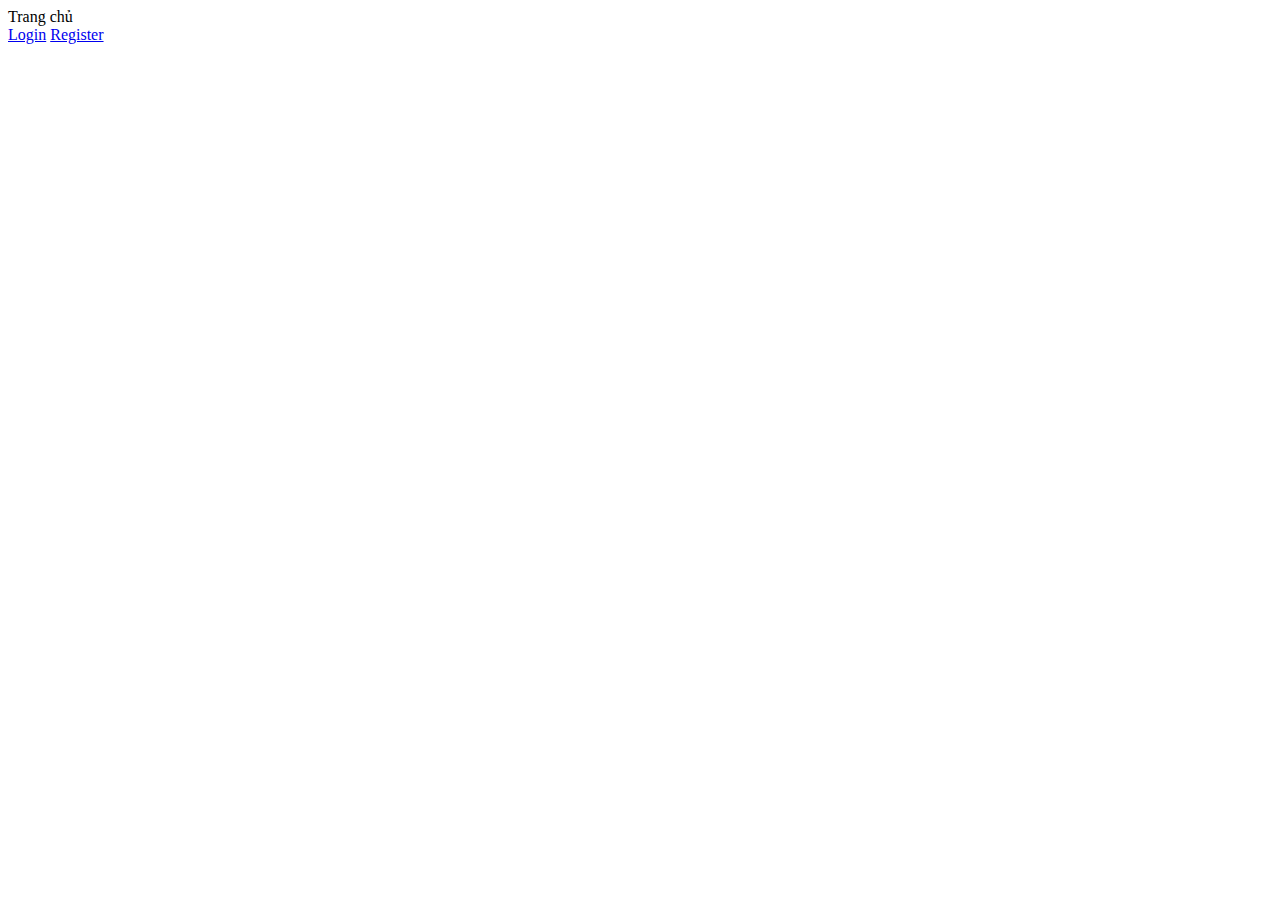
==== index.html @ 1544ae92 "update href" ====
<!DOCTYPE html>
<html lang="en">
<head>
    <meta charset="UTF-8">
    <meta name="viewport" content="width=device-width, initial-scale=1.0">
    <title>Trang chủ</title>
</head>
<body>
    <div>Trang chủ</div>
    <a href="./login.html">Login</a>
    <a href="./register.html">Register</a>
</body>
</html>
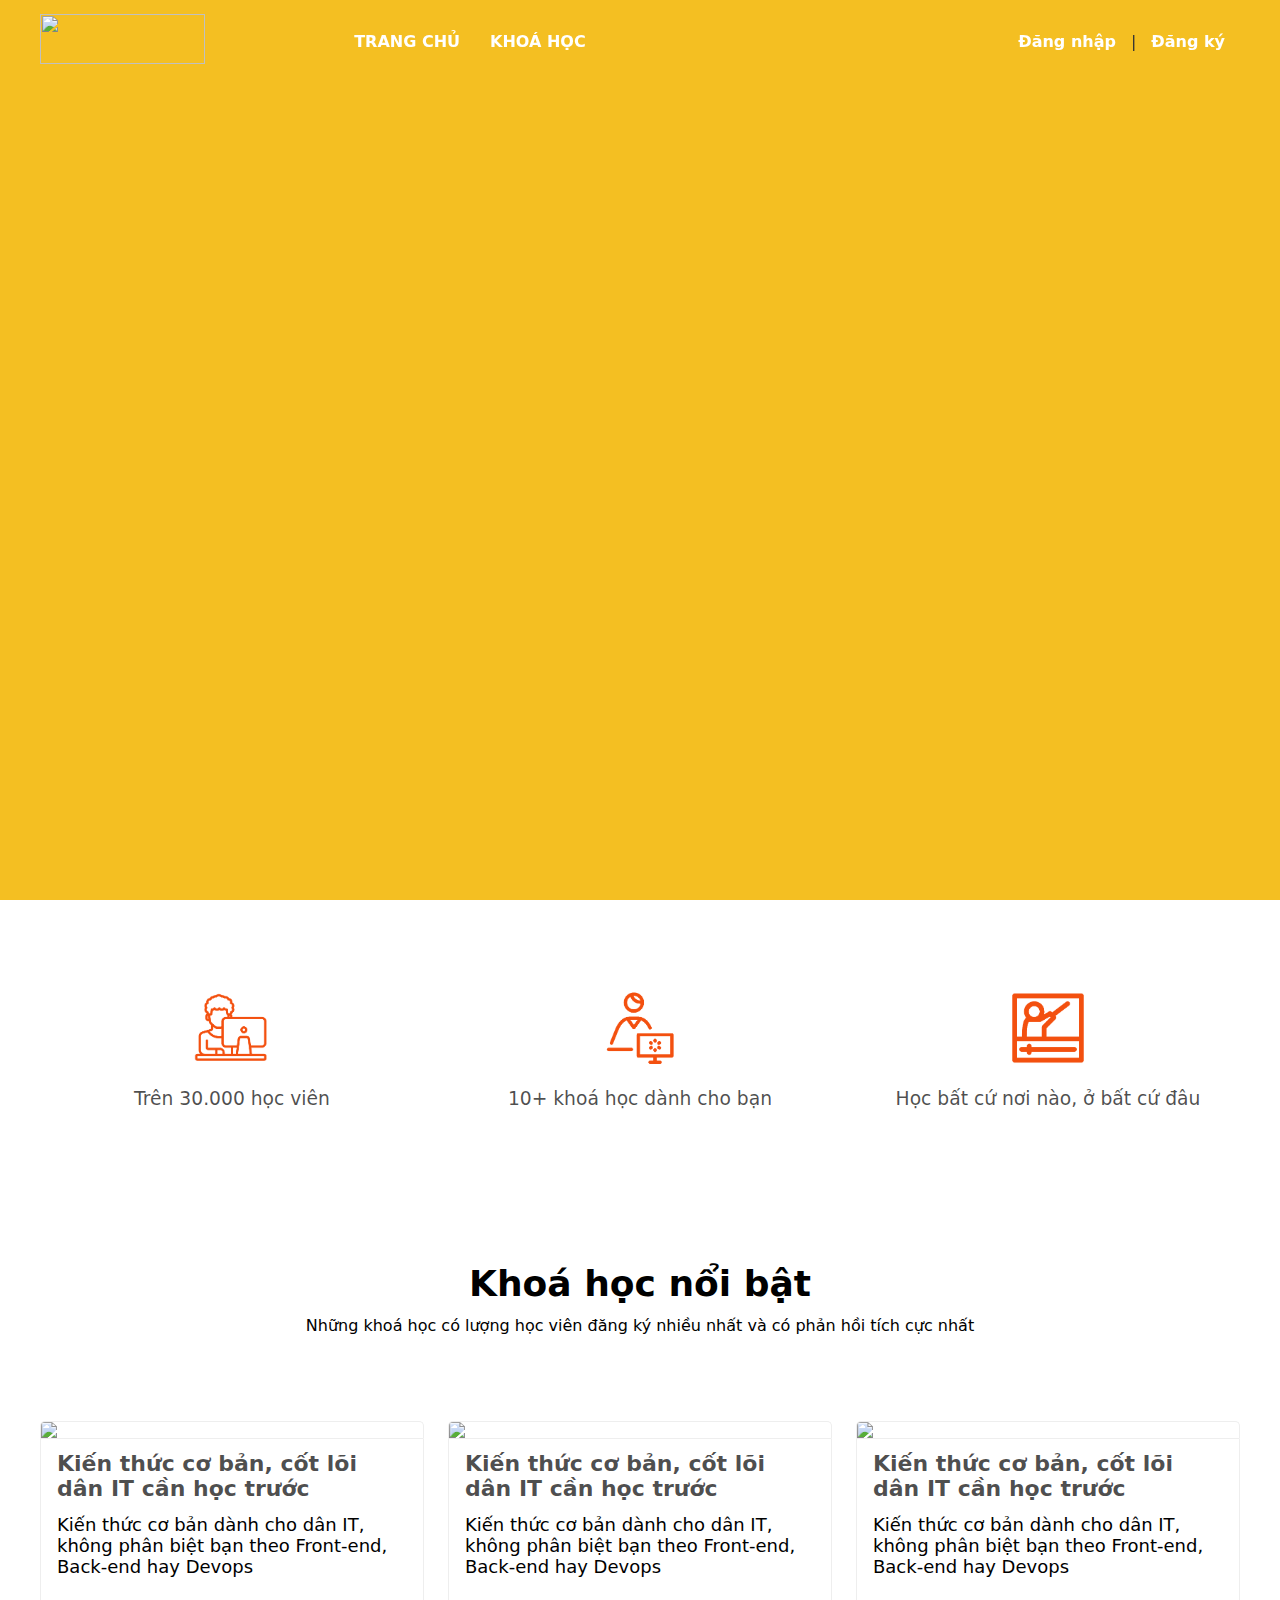
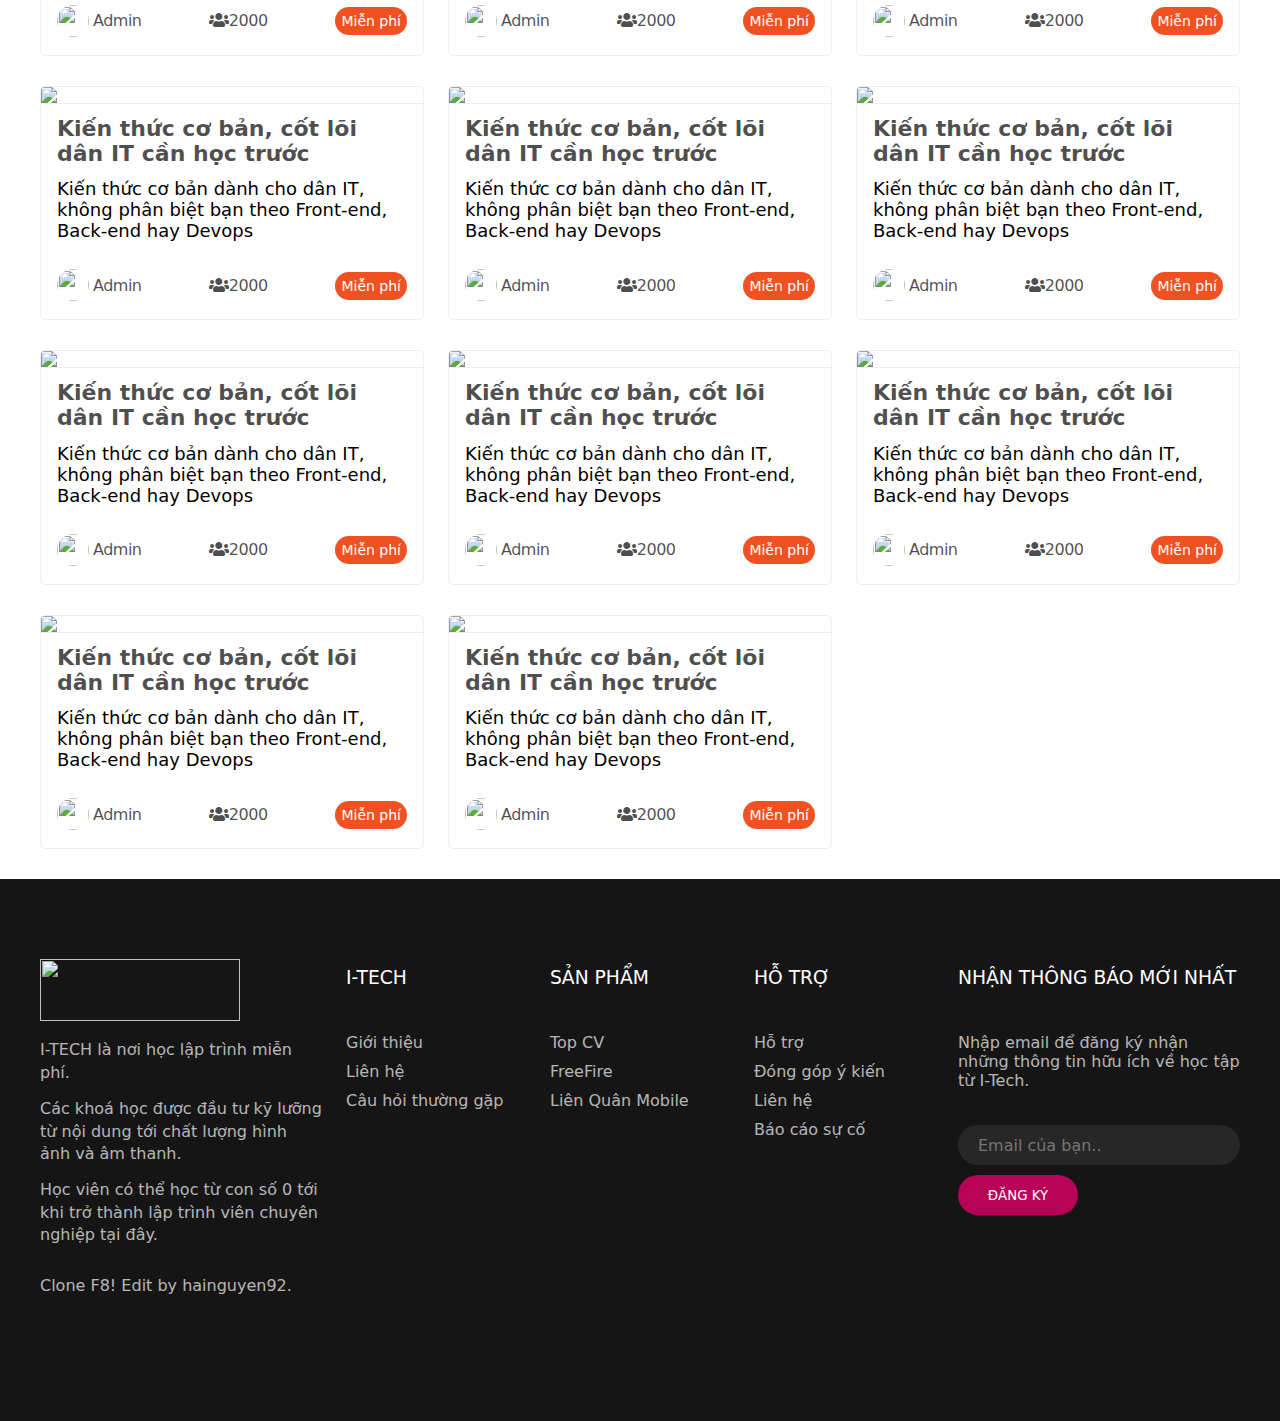
==== commit 99502f7e: "complete template course" ====
--- a/index.html
+++ b/index.html
@@ -3,11 +3,552 @@
 <head>
     <meta charset="UTF-8">
     <meta name="viewport" content="width=device-width, initial-scale=1.0">
-    <title>Trang chủ</title>
+    <link rel="stylesheet" href="./assets/css/index.css">
+    <link rel="stylesheet" href="./assets/css/responsive.css">
+    <link rel="stylesheet" href="https://cdnjs.cloudflare.com/ajax/libs/font-awesome/5.15.1/css/all.min.css">
+    <link rel="stylesheet" href="./assets/fonts/all.min.css">
+    <title>Trang chủ | Học lập trình miễn phí</title>
 </head>
-<body>
-    <div>Trang chủ</div>
-    <a href="./login.html">Login</a>
-    <a href="./register.html">Register</a>
+<body id="body" onscroll=scrollMenu(event)>
+    <div class="app">
+        <header class="header">
+            <div id="navBar" class="header__navbar">
+                <div class="header__content m-w mg-at grid">
+                    <div class="header__content__logo">
+                        <a class="logo-link" href="./index.html">
+                            <img src="assets/img/logo.png" width="165" height="50">
+                        </a>
+                    </div>
+                    <div class="header__content__nav hMobile">
+                        <ul class="header__content__nav-list">
+                            <li class="header__content__nav-item">
+                                <a class="text-header" href="./index.html">TRANG CHỦ</a>
+                            </li>
+                            <li class="header__content__nav-item">
+                                <a class="text-header" href="./course.html">KHOÁ HỌC</a>
+                            </li>
+                            
+                        </ul>
+                    </div>
+                    <div class="header__content__auth hMobile">
+                        <ul class="header__content__auth-list">
+                            <li class="header__content__auth-item">
+                                <a class="text-header" href="./login.html">Đăng nhập</a>
+                            </li>
+                            <li class="header__content__auth-item item__senpai">
+                                |
+                            </li>
+                            <li class="header__content__auth-item">
+                                <a class="text-header" href="./register.html">Đăng ký</a>
+                            </li>
+                        </ul>
+                    </div>
+    
+                    <!-- CLICK -->
+                    <div class="nav__menu">
+                        <i onclick=openMenu() class="fas fa-bars"></i>
+                    </div>
+                    
+                </div>
+            </div>
+            <div class="background">
+                
+            </div>
+        </header>
+
+        <div class="section m-w mg-at">
+            <div class="section__main">
+                <div class="section__item col-4 grid">
+                    <img src="assets/img/section/feature-1.png">
+                    <h3>Trên 30.000 học viên</h3>
+                </div>
+                <div class="section__item col-4 grid">
+                    <img src="assets/img/section/feature-2.png">
+                    <h3>10+ khoá học dành cho bạn</h3>
+                </div>
+                <div class="section__item col-4 grid">
+                    <img src="assets/img/section/feature-3.png">
+                    <h3>Học bất cứ nơi nào, ở bất cứ đâu</h3>
+                </div>
+            </div>
+        </div>
+
+
+        <div class="container">
+            <div class="app__container m-w mg-at">
+                <div class="main__index">
+                    <!-- INDEX -->
+                    <div class="course__heading">
+                        <h2>
+                            Khoá học nổi bật
+                        </h2>
+                        <p>
+                            Những khoá học có lượng học viên đăng ký nhiều nhất và có phản hồi tích cực nhất
+                        </p>
+                    </div>
+                    <!-- END -->
+                    <div class="course__list">     
+                        <div class="course__item col-4 grid">
+                            <div class="course__item__img">
+                                <a href="./detail.html">
+                                    <img class="course__img" src="./assets/img/courses/java.png">
+                                </a>
+                            </div>
+                            <div class="course__item__content">
+                                <h3><a href="./detail.html">
+                                    Kiến thức cơ bản, cốt lõi dân IT cần học trước
+                                </a></h3>
+                                <p class="course__item__content-des">
+                                    Kiến thức cơ bản dành cho dân IT, không phân biệt bạn theo Front-end, Back-end hay Devops
+                                </p>
+                                <ul class="course__item__content-group">
+                                    <li class="course__item__content-auth">
+                                        <a class="auth__course" href="#">
+                                            <img class="course__item__content-avt" src="./assets/img/icons/SkSoEQL3_400x400.jpg">
+                                            <p class="course__item__content-name">Admin</p>
+                                        </a>
+                                    </li>
+                                    <li class="course__item__content-members">
+                                        <i class="fas fa-users"></i>2000
+                                    </li>
+                                    <li class="course__item__content-btn">
+                                        <a href="./detail.html">Miễn phí</a>
+                                    </li>
+                                </ul>
+                            </div>
+                        </div>
+                        <div class="course__item col-4 grid">
+                            <div class="course__item__img">
+                                <a href="./detail.html">
+                                    <img class="course__img" src="./assets/img/courses/java.png">
+                                </a>
+                            </div>
+                            <div class="course__item__content">
+                                <h3><a href="./detail.html">
+                                    Kiến thức cơ bản, cốt lõi dân IT cần học trước
+                                </a></h3>
+                                <p class="course__item__content-des">
+                                    Kiến thức cơ bản dành cho dân IT, không phân biệt bạn theo Front-end, Back-end hay Devops
+                                </p>
+                                <ul class="course__item__content-group">
+                                    <li class="course__item__content-auth">
+                                        <a class="auth__course" href="#">
+                                            <img class="course__item__content-avt" src="./assets/img/icons/SkSoEQL3_400x400.jpg">
+                                            <p class="course__item__content-name">Admin</p>
+                                        </a>
+                                    </li>
+                                    <li class="course__item__content-members">
+                                        <i class="fas fa-users"></i>2000
+                                    </li>
+                                    <li class="course__item__content-btn">
+                                        <a href="./detail.html">Miễn phí</a>
+                                    </li>
+                                </ul>
+                            </div>
+                        </div>
+                        <div class="course__item col-4 grid">
+                            <div class="course__item__img">
+                                <a href="./detail.html">
+                                    <img class="course__img" src="./assets/img/courses/java.png">
+                                </a>
+                            </div>
+                            <div class="course__item__content">
+                                <h3><a href="./detail.html">
+                                    Kiến thức cơ bản, cốt lõi dân IT cần học trước
+                                </a></h3>
+                                <p class="course__item__content-des">
+                                    Kiến thức cơ bản dành cho dân IT, không phân biệt bạn theo Front-end, Back-end hay Devops
+                                </p>
+                                <ul class="course__item__content-group">
+                                    <li class="course__item__content-auth">
+                                        <a class="auth__course" href="#">
+                                            <img class="course__item__content-avt" src="./assets/img/icons/SkSoEQL3_400x400.jpg">
+                                            <p class="course__item__content-name">Admin</p>
+                                        </a>
+                                    </li>
+                                    <li class="course__item__content-members">
+                                        <i class="fas fa-users"></i>2000
+                                    </li>
+                                    <li class="course__item__content-btn">
+                                        <a href="./detail.html">Miễn phí</a>
+                                    </li>
+                                </ul>
+                            </div>
+                        </div>
+                        <div class="course__item col-4 grid">
+                            <div class="course__item__img">
+                                <a href="./detail.html">
+                                    <img class="course__img" src="./assets/img/courses/java.png">
+                                </a>
+                            </div>
+                            <div class="course__item__content">
+                                <h3><a href="./detail.html">
+                                    Kiến thức cơ bản, cốt lõi dân IT cần học trước
+                                </a></h3>
+                                <p class="course__item__content-des">
+                                    Kiến thức cơ bản dành cho dân IT, không phân biệt bạn theo Front-end, Back-end hay Devops
+                                </p>
+                                <ul class="course__item__content-group">
+                                    <li class="course__item__content-auth">
+                                        <a class="auth__course" href="#">
+                                            <img class="course__item__content-avt" src="./assets/img/icons/SkSoEQL3_400x400.jpg">
+                                            <p class="course__item__content-name">Admin</p>
+                                        </a>
+                                    </li>
+                                    <li class="course__item__content-members">
+                                        <i class="fas fa-users"></i>2000
+                                    </li>
+                                    <li class="course__item__content-btn">
+                                        <a href="./detail.html">Miễn phí</a>
+                                    </li>
+                                </ul>
+                            </div>
+                        </div>
+                        <div class="course__item col-4 grid">
+                            <div class="course__item__img">
+                                <a href="./detail.html">
+                                    <img class="course__img" src="./assets/img/courses/java.png">
+                                </a>
+                            </div>
+                            <div class="course__item__content">
+                                <h3><a href="./detail.html">
+                                    Kiến thức cơ bản, cốt lõi dân IT cần học trước
+                                </a></h3>
+                                <p class="course__item__content-des">
+                                    Kiến thức cơ bản dành cho dân IT, không phân biệt bạn theo Front-end, Back-end hay Devops
+                                </p>
+                                <ul class="course__item__content-group">
+                                    <li class="course__item__content-auth">
+                                        <a class="auth__course" href="#">
+                                            <img class="course__item__content-avt" src="./assets/img/icons/SkSoEQL3_400x400.jpg">
+                                            <p class="course__item__content-name">Admin</p>
+                                        </a>
+                                    </li>
+                                    <li class="course__item__content-members">
+                                        <i class="fas fa-users"></i>2000
+                                    </li>
+                                    <li class="course__item__content-btn">
+                                        <a href="./detail.html">Miễn phí</a>
+                                    </li>
+                                </ul>
+                            </div>
+                        </div>
+                        <div class="course__item col-4 grid">
+                            <div class="course__item__img">
+                                <a href="./detail.html">
+                                    <img class="course__img" src="./assets/img/courses/java.png">
+                                </a>
+                            </div>
+                            <div class="course__item__content">
+                                <h3><a href="./detail.html">
+                                    Kiến thức cơ bản, cốt lõi dân IT cần học trước
+                                </a></h3>
+                                <p class="course__item__content-des">
+                                    Kiến thức cơ bản dành cho dân IT, không phân biệt bạn theo Front-end, Back-end hay Devops
+                                </p>
+                                <ul class="course__item__content-group">
+                                    <li class="course__item__content-auth">
+                                        <a class="auth__course" href="#">
+                                            <img class="course__item__content-avt" src="./assets/img/icons/SkSoEQL3_400x400.jpg">
+                                            <p class="course__item__content-name">Admin</p>
+                                        </a>
+                                    </li>
+                                    <li class="course__item__content-members">
+                                        <i class="fas fa-users"></i>2000
+                                    </li>
+                                    <li class="course__item__content-btn">
+                                        <a href="./detail.html">Miễn phí</a>
+                                    </li>
+                                </ul>
+                            </div>
+                        </div>
+                        <div class="course__item col-4 grid">
+                            <div class="course__item__img">
+                                <a href="./detail.html">
+                                    <img class="course__img" src="./assets/img/courses/java.png">
+                                </a>
+                            </div>
+                            <div class="course__item__content">
+                                <h3><a href="./detail.html">
+                                    Kiến thức cơ bản, cốt lõi dân IT cần học trước
+                                </a></h3>
+                                <p class="course__item__content-des">
+                                    Kiến thức cơ bản dành cho dân IT, không phân biệt bạn theo Front-end, Back-end hay Devops
+                                </p>
+                                <ul class="course__item__content-group">
+                                    <li class="course__item__content-auth">
+                                        <a class="auth__course" href="#">
+                                            <img class="course__item__content-avt" src="./assets/img/icons/SkSoEQL3_400x400.jpg">
+                                            <p class="course__item__content-name">Admin</p>
+                                        </a>
+                                    </li>
+                                    <li class="course__item__content-members">
+                                        <i class="fas fa-users"></i>2000
+                                    </li>
+                                    <li class="course__item__content-btn">
+                                        <a href="./detail.html">Miễn phí</a>
+                                    </li>
+                                </ul>
+                            </div>
+                        </div>
+                        <div class="course__item col-4 grid">
+                            <div class="course__item__img">
+                                <a href="./detail.html">
+                                    <img class="course__img" src="./assets/img/courses/java.png">
+                                </a>
+                            </div>
+                            <div class="course__item__content">
+                                <h3><a href="./detail.html">
+                                    Kiến thức cơ bản, cốt lõi dân IT cần học trước
+                                </a></h3>
+                                <p class="course__item__content-des">
+                                    Kiến thức cơ bản dành cho dân IT, không phân biệt bạn theo Front-end, Back-end hay Devops
+                                </p>
+                                <ul class="course__item__content-group">
+                                    <li class="course__item__content-auth">
+                                        <a class="auth__course" href="#">
+                                            <img class="course__item__content-avt" src="./assets/img/icons/SkSoEQL3_400x400.jpg">
+                                            <p class="course__item__content-name">Admin</p>
+                                        </a>
+                                    </li>
+                                    <li class="course__item__content-members">
+                                        <i class="fas fa-users"></i>2000
+                                    </li>
+                                    <li class="course__item__content-btn">
+                                        <a href="./detail.html">Miễn phí</a>
+                                    </li>
+                                </ul>
+                            </div>
+                        </div>
+                        <div class="course__item col-4 grid">
+                            <div class="course__item__img">
+                                <a href="./detail.html">
+                                    <img class="course__img" src="./assets/img/courses/java.png">
+                                </a>
+                            </div>
+                            <div class="course__item__content">
+                                <h3><a href="./detail.html">
+                                    Kiến thức cơ bản, cốt lõi dân IT cần học trước
+                                </a></h3>
+                                <p class="course__item__content-des">
+                                    Kiến thức cơ bản dành cho dân IT, không phân biệt bạn theo Front-end, Back-end hay Devops
+                                </p>
+                                <ul class="course__item__content-group">
+                                    <li class="course__item__content-auth">
+                                        <a class="auth__course" href="#">
+                                            <img class="course__item__content-avt" src="./assets/img/icons/SkSoEQL3_400x400.jpg">
+                                            <p class="course__item__content-name">Admin</p>
+                                        </a>
+                                    </li>
+                                    <li class="course__item__content-members">
+                                        <i class="fas fa-users"></i>2000
+                                    </li>
+                                    <li class="course__item__content-btn">
+                                        <a href="./detail.html">Miễn phí</a>
+                                    </li>
+                                </ul>
+                            </div>
+                        </div>
+                        <div class="course__item col-4 grid">
+                            <div class="course__item__img">
+                                <a href="./detail.html">
+                                    <img class="course__img" src="./assets/img/courses/java.png">
+                                </a>
+                            </div>
+                            <div class="course__item__content">
+                                <h3><a href="./detail.html">
+                                    Kiến thức cơ bản, cốt lõi dân IT cần học trước
+                                </a></h3>
+                                <p class="course__item__content-des">
+                                    Kiến thức cơ bản dành cho dân IT, không phân biệt bạn theo Front-end, Back-end hay Devops
+                                </p>
+                                <ul class="course__item__content-group">
+                                    <li class="course__item__content-auth">
+                                        <a class="auth__course" href="#">
+                                            <img class="course__item__content-avt" src="./assets/img/icons/SkSoEQL3_400x400.jpg">
+                                            <p class="course__item__content-name">Admin</p>
+                                        </a>
+                                    </li>
+                                    <li class="course__item__content-members">
+                                        <i class="fas fa-users"></i>2000
+                                    </li>
+                                    <li class="course__item__content-btn">
+                                        <a href="./detail.html">Miễn phí</a>
+                                    </li>
+                                </ul>
+                            </div>
+                        </div>
+                        <div class="course__item col-4 grid">
+                            <div class="course__item__img">
+                                <a href="./detail.html">
+                                    <img class="course__img" src="./assets/img/courses/java.png">
+                                </a>
+                            </div>
+                            <div class="course__item__content">
+                                <h3><a href="./detail.html">
+                                    Kiến thức cơ bản, cốt lõi dân IT cần học trước
+                                </a></h3>
+                                <p class="course__item__content-des">
+                                    Kiến thức cơ bản dành cho dân IT, không phân biệt bạn theo Front-end, Back-end hay Devops
+                                </p>
+                                <ul class="course__item__content-group">
+                                    <li class="course__item__content-auth">
+                                        <a class="auth__course" href="#">
+                                            <img class="course__item__content-avt" src="./assets/img/icons/SkSoEQL3_400x400.jpg">
+                                            <p class="course__item__content-name">Admin</p>
+                                        </a>
+                                    </li>
+                                    <li class="course__item__content-members">
+                                        <i class="fas fa-users"></i>2000
+                                    </li>
+                                    <li class="course__item__content-btn">
+                                        <a href="./detail.html">Miễn phí</a>
+                                    </li>
+                                </ul>
+                            </div>
+                        </div>
+                        
+                    </div>
+                </div>
+            </div>
+        </div>
+
+        <footer>
+            <div class="footer m-w mg-at">
+                <div class="footer__col-1 col-3 grid">
+                    <p class="footer__col-logo">
+                        <a href="./index.html">
+                        <img src="./assets/img/logo.png" alt=""></a>
+                    </p>
+                    <p class="footer__col-desc">I-TECH là nơi học lập trình miễn phí.</p>
+                    <p class="footer__col-desc">
+                        Các khoá học được đầu tư kỹ lưỡng từ nội dung tới chất lượng hình ảnh và âm thanh.
+                    </p>
+                    <p class="footer__col-desc">
+                        Học viên có thể học từ con số 0 tới khi trở thành lập trình viên chuyên nghiệp tại đây.
+                    </p>
+                    <p class="footer__col-desc footer__col-copyright">Clone F8! Edit by hainguyen92.</p>
+                </div>
+                <div class="footer__col-2 col-2 grid">
+                    <h3 class="footer__col__title">I-TECH</h3>
+                    <ul class="footer__col__list">
+                        <li class="footer__col__item">
+                            <a href="#">Giới thiệu</a>
+                        </li>
+                        <li class="footer__col__item">
+                            <a href="#">Liên hệ</a>
+                        </li>
+                        <li class="footer__col__item">
+                            <a href="#">Câu hỏi thường gặp</a>
+                        </li>
+                    </ul>
+                </div>
+                <div class="footer__col-3 col-2 grid">
+                    <h3 class="footer__col__title">SẢN PhẩM</h3>
+                    <ul class="footer__col__list">
+                        <li class="footer__col__item">
+                            <a href="#">Top CV</a>
+                        </li>
+                        <li class="footer__col__item">
+                            <a href="#">FreeFire</a>
+                        </li>
+                        <li class="footer__col__item">
+                            <a href="#">Liên Quân Mobile</a>
+                        </li>
+                    </ul>
+                </div>
+                <div class="footer__col-4 col-2 grid">
+                    <h3 class="footer__col__title">Hỗ trợ</h3>
+                    <ul class="footer__col__list">
+                        <li class="footer__col__item">
+                            <a href="#">Hỗ trợ</a>
+                        </li>
+                        <li class="footer__col__item">
+                            <a href="#">Đóng góp ý kiến</a>
+                        </li>
+                        <li class="footer__col__item">
+                            <a href="#">Liên hệ</a>
+                        </li>
+                        <li class="footer__col__item">
+                            <a href="#">Báo cáo sự cố</a>
+                        </li>
+                    </ul>
+                </div>
+                <div class="footer__col-5 col-3 grid">
+                    <h3 class="footer__col__title">NHẬN THÔNG BÁO MỚI NHẤT</h3>
+                    <ul class="footer__col__list">
+                        <li class="footer__col__item">
+                            Nhập email để đăng ký nhận những thông tin hữu ích về học tập từ I-Tech.
+                        </li>
+                    </ul>
+                    <div class="footer__col__form">
+                        <form action="#" method="POST">
+                            <input type="text" name="email" id="email" placeholder="Email của bạn..">
+                            <div class="form__footer-submit">
+                                <button class="btn btn-notification" type="submit">ĐĂNG KÝ</button>
+                            </div>
+                        </form>
+                    </div>
+                </div>
+            </div>
+        </footer>
+        <div id="bgmShow" class="menu__more">
+            <div id="menuMobile" class="menu__mobile">
+                <header class="menu__mobile__header">
+                    <img src="assets/img/logo.png">
+                    <span onclick=closeMenu()>
+                        <i class="fas fa-times"></i>
+                    </span>
+                </header>
+                <ul class="menu__mobile__list">
+                    <li>
+                        <span><i class="fas fa-sign-in-alt"></i></span>
+                        <a href="#">Đăng nhập</a>
+                    </li>
+                    <li>
+                        <span><i class="fas fa-user-plus"></i></span>
+                        <a href="#">Đăng ký</a>
+                    </li>
+                    <li>
+                        <span><i class="fas fa-home"></i></span>
+                        <a href="#">Trang chủ</a>
+                    </li>
+                    <li>
+                        <span><i class="fas fa-book"></i></span>
+                        <a href="#">Khoá học</a></li>
+                </ul>
+            </div>     
+        </div>
+    </div>
+    <script>
+        var bgmShow = document.getElementById('bgmShow');
+        var menuMobile = document.getElementById('menuMobile');
+        var body = document.getElementById('body');
+        var navBar = document.getElementById('navBar');
+        // open menu
+        let openMenu = () => {
+            bgmShow.style.display = 'block';
+            body.className = 'stop-scrolling';
+        }
+        
+        // close Menu
+        let closeMenu = () => {
+            bgmShow.style.display = 'none';
+            body.className = '';
+        }
+
+        // Scroll Menu -> fixed
+
+        let scrollMenu = (event) => {
+            var x = document.documentElement.scrollTop || document.body.scrollTop;
+            if(x > 150){
+                navBar.style.background = 'black'
+                navBar.style.marginTop = '-14px'
+            }else{
+                navBar.style.background = ''
+                navBar.style.marginTop = ''
+            }
+        }
+    </script>
 </body>
 </html>--- a/assets/css/index.css
+++ b/assets/css/index.css
@@ -0,0 +1,546 @@
+/* COURSES */
+*{
+    margin: 0;
+    padding: 0;
+    box-sizing: border-box;
+    font-family: system-ui;
+}
+:root{
+    --text-red: #f05123;
+    --text-light: rgba(0,0,0,.7);
+    --text-white: #fff;
+    --color-footer: #b80257;
+    --text-footer: rgba(255,255,255,.7);
+    --color-btn: #f05123;
+    --color-header: #000;
+}
+.col-1{
+    width: 8.33333%;
+}
+.col-2{
+    width: 16.66666%;
+}
+.col-3{
+    width: 25%;
+    float: left;
+}
+.col-4{
+    width: 33.33333%;
+}
+.col-5{
+    width: 41.66666%;
+}
+.col-6{
+    width: 50%;
+}
+.col-7{
+    width: 58.33333%;
+}
+.col-8{
+    width: 66.66666%;
+}
+.col-9{
+    width: 75%;
+}
+.col-10{
+    width: 83.33333%;
+}
+.col-11{
+    width: 91.66666%;
+}
+.col-12{
+    width: 100%;
+}
+
+.grid{
+    padding-left: 12px;
+    padding-right: 12px;
+}
+.fl-l{
+    float: left;
+}
+.app{
+    padding: 0 ;
+    position: relative;
+}
+.m-w{
+    max-width: 1224px;
+    width: 100%;
+}
+.mg-at{
+    margin: 0 auto;
+}
+/* INDEX */
+.index__course{
+    background: #000;
+}
+.index__course .header__content{
+    margin-top: 0px;
+}
+
+.main__index{
+    width: 100%;
+}
+.header{
+    height: 100%;
+    background-color: #F4BF22;
+    position: relative;
+}
+.header__navbar{
+    width: 100%;
+    
+    position: fixed;
+    z-index: 1;
+    transform: translateX(-50%);
+    left: 50%;
+}
+/* fixed Navbar */
+.header__content{
+    display: flex;
+    flex-direction: row;
+    margin-top: 14px;
+    align-items: center;
+}
+.header__content__logo{
+    flex-grow: 1;
+}
+.header__content__nav{
+    flex-grow: 2;
+}
+.header__content__auth{
+    flex-grow: 1;
+}
+.header__content__auth-list,
+.header__content__nav-list{
+    display: flex;
+    list-style-type: none;
+}
+.header__content__auth-list{
+    float: right;
+}
+.header__content__auth-item,
+.header__content__nav-item{
+    padding: 0 15px;
+}
+.text-header{
+    color: var(--text-white);
+    text-decoration: none;
+    font-weight: 600;
+}
+.text-header:hover{
+    color: #ccc;
+}
+.logo-link{
+    
+}
+.item__senpai{
+    padding: 0;
+    color: #333;
+}
+/* CONTAINER */
+.container__course{
+    margin-top: 100px;
+}
+.container{
+    padding-top: 20px;
+}
+.app__container{
+    display: flex;
+    flex-direction: row;
+}
+.category{
+    width: 25%;
+    padding-top: 30px;
+    display: inline-block;
+}
+.category .category__list ul{
+    list-style-type: none;
+    margin: 20px 0;
+}
+.category .category__list h6{
+    font-size: 18px;
+}
+.category .category__list ul li{
+    border: 1px solid #eee;
+    padding: 6px 0;
+}
+.category .category__list ul li:first-child{
+    border-bottom: none;
+}
+.category .category__list ul li a{
+    text-decoration: none;
+    padding-left: 25px ;
+    line-height: 1.5;
+    font-size: 16px;
+    color: var(--text-light);
+    transition: all .5s ease-in-out;
+}
+.category .category__list ul li a:hover{
+    color: var(--text-red);
+    padding-left: 35px;
+}
+/* MAIN */
+.main{
+    width: 75%;
+}
+.course__menu{
+    list-style-type: none;
+    padding-top: 24px;
+    padding-bottom: 24px;
+    text-align: center;
+}
+.course__menu li{
+    display: inline-block;
+    margin: 0 8px;
+}
+.course__menu__item a{
+    text-decoration: none;
+    color: var(--text-white);
+    background-color: var(--text-red);
+    padding: 5px 14px;
+    border-radius: 30px;
+}
+.course__menu__item a:hover{
+    
+}
+/* LIST COURSE */
+.course__item:hover{
+    
+}
+.course__item__content{
+    padding: 12px 16px 0 16px;
+    margin-bottom: 30px;
+    border: 1px solid #eee;
+    border-bottom-left-radius: 5px;
+    border-bottom-right-radius: 5px;
+}
+.course__item__content h3 a{
+    text-decoration: none;
+    color: var(--text-light);
+    line-height: 1.15;
+    font-size: 22px;
+}
+.course__item__content h3 a:hover{
+    color: black;
+}
+.course__item__content-des{
+    margin-top: 12px;
+    font-size: 18px;
+}
+.course__item__img{
+    position: relative;
+    overflow: hidden;
+    border: 1px solid #eee;
+    border-bottom: none;
+    border-top-left-radius: 5px;
+    border-top-right-radius: 5px;
+}
+.course__img{
+    height: auto; 
+    width: 100%; 
+    display: block;
+    
+}
+.course__img:hover{
+    transform: scale3D(1.1, 1.1, 1);
+    opacity: 0.8;
+}
+.course__item__content-group{
+    list-style-type: none;
+    display: flex;
+    justify-content: space-between;
+    align-items: center;
+    margin: 28px 0 18px 0;
+    color: var(--text-light);
+}
+.auth__course{
+    display: flex;
+    align-items: center;
+    color: inherit;
+    text-decoration: none;
+}
+.auth__course:hover{
+    color: black;
+}
+.course__item__content-avt{
+    width: 32px;
+    height: 32px;
+    border-radius: 50%;
+    margin-right: 4px;
+}
+.course__item__content-members{
+    /* margin-right: 10px; */
+}
+.course__item__content-members,
+.course__item__content-name{
+    letter-spacing: -0.5px;
+}
+.course__item__content-btn a:hover{
+    display: inline-block;
+    transition: all .4s ease-in-out;
+    transform: translateY(-5px);    
+}
+.course__item__content-btn a{
+    font-size: 14px;
+    text-decoration: none;
+    color: var(--text-white);
+    background-color: var(--text-red);
+    padding: 6px 6px;
+    border-radius: 30px;
+    
+}
+
+/* FOOTER */
+footer{
+    background: #151515;
+    color: var(--text-footer);
+    padding: 80px 0 110px 0;
+    font-size: 16px;
+}
+.footer{
+    display: flex;
+    flex-wrap: wrap;
+}
+.footer__col-logo img{
+    width: 200px;
+    height: 62px;
+}
+.footer__col-desc{
+    margin: 14px 0;
+    line-height: 1.4;
+}
+.footer__col-copyright{
+    margin-top: 28px;
+}
+.footer__col__title{
+    margin: 8px 0 45px 0;
+    text-transform: uppercase;
+    font-weight: 500;
+    color: var(--text-white);
+}
+.footer__col__item{
+    list-style-type: none;
+    padding-left: 0;
+    margin: 10px 0;
+}
+.footer__col__item a{
+    text-decoration: none;
+    color: var(--text-footer);
+}
+.footer__col__item a:hover{
+    color: var(--color-footer);
+}
+.footer__col__form{
+    display: flex;
+    flex-direction: column;
+}
+.form__footer-submit .btn,
+.footer__col__form input{
+    border-radius: 20px;
+    border: none;
+    outline: none;
+    height: 40px;
+}
+.footer__col__form input{
+    background: #272727;
+    font-size: 16px;
+    width: 100%;
+    padding: 0 20px;
+    color: rgba(255,255,255,.6);
+    margin: 25px 0 10px 0;
+}
+.form__footer-submit .btn{
+    width: 120px;
+    color: var(--text-white);
+    background: var(--color-footer);
+}
+.form__footer-submit .btn:hover{
+    cursor: pointer;
+    background: #ccc;
+    color: var(--color-footer);
+}
+.background{
+    background-image: url('../img/header/home-img.jpg');
+    position: relative;
+    background-size: cover;
+    background-repeat: no-repeat;
+    padding-top: 100vh;
+}
+/* //INDEX */
+.section__main{
+    display: flex;
+    flex-wrap: wrap;
+    padding-top: 10px;
+}
+.section__item{
+    padding-top: 80px;
+    padding-bottom: 80px;
+    text-align: center;
+}
+.section__item>img{
+    width: 76px;
+}
+.section__item>h3{
+    margin: 18px 0;
+    color: var(--text-light);
+    font-weight: 500;
+}
+.course__list{
+    display: flex;
+    flex-wrap: wrap;
+}
+.course__heading{
+    margin-top: 36px;
+    margin-bottom: 86px;
+    text-align: center;
+}
+.course__heading>h2{
+    margin-bottom: 12px;
+    font-size: 36px;
+}
+/* MENU MOBILE */
+.nav__menu{
+    display: none;
+}
+.menu__more{
+    position: absolute;
+    top: 0;
+    right: 0;
+    display: none;
+    width: 100%;
+    height: 100%;
+}
+.menu__mobile{
+    position: fixed;
+    top: 0;
+    right: 0;
+    width: 320px;
+    height: 100%;
+    background-color: white;    
+    
+}
+.menu__mobile__header{
+    display: flex;
+    padding: 8px 0;
+    height: 55px;
+    border-bottom: 1px solid rgba(0,0,0,.1);
+    align-items: center;
+    justify-content: space-between;
+}
+.menu__mobile__header>img{
+    height: 35px;
+    width: auto;
+    margin-left: 16px;
+}
+.menu__mobile__header>span{
+    font-size: 24px;
+    padding: 16px;  
+    color: darkgrey; 
+}
+.menu__mobile__list{
+    margin: 18px 0;
+    list-style-type: none;
+}
+.menu__mobile__list li{
+    display: flex;
+    padding: 20px;
+}
+.menu__mobile__list span{
+    width: 35px;
+}
+.menu__mobile__list li a{
+    text-decoration: none;
+}
+.stop-scrolling {
+    height: 100%;
+    overflow: hidden;
+}
+/* //DETAIL */
+.detail__main .container__course{
+    padding-bottom: 80px;
+}
+.course__detail{
+}
+.course__navbar{
+    list-style-type: none;
+    display: flex;
+    flex-direction: row;
+    margin-bottom: 28px;
+}
+.course__navbar li{
+    margin: 0 4px;
+}
+.course__navbar li a{
+    text-decoration: none;
+    color: var(--color-btn);
+    font-weight: 700;
+}
+.course__navbar>li>i{
+    font-size: 14px;
+}
+.course__detail>h1{
+    margin-bottom: 24px;
+}
+.course__detail>h3{
+    margin-top: 30px;
+    margin-bottom: 4px;
+}
+.course__qa{
+    display: flex;
+    flex-wrap: wrap;
+    list-style-type: none;
+}
+.course__qa>li{
+    padding: 4px;
+    font-size: 14px;
+}
+.course__qa>li>i{
+    color: var(--text-red);
+}
+.course__info{
+    padding: 0 30px;
+    position: relative;
+    margin-bottom: 100px;
+}
+.course__info__main{
+    
+    display: flex;
+    flex-direction: column;
+    align-items: center;
+    background: #f5f5f5;
+    box-shadow: 0 2px 4px rgb(0 0 0 / 8%), 0 4px 12px rgb(0 0 0 / 8%);
+}
+.course__info__main>h1{
+    color: var(--text-red);
+    font-weight: 400;
+    margin-top: 15px;
+}
+.course__info__main>a{
+    line-height: 40px;
+    margin-top: 20px;
+    text-decoration: none;
+    padding: 0 12px;
+    background: #f05123;
+    border-radius: 10px;
+    font-size: 20px;
+    color: #f5f5f5;
+    text-transform: uppercase;
+}
+
+.course__info__main>img{
+    width: 100%;
+    padding: 2px;
+    border-radius: 10px;
+    cursor: pointer;
+}
+.course__info__main>ul{
+    list-style-type: none;
+    padding: 20px 0 40px;
+}
+.course__info__main>ul>li{
+    padding: 4px;
+    font-size: 14px;
+}
+.course__info__main ul i{
+    width: 30px;
+}--- a/assets/css/responsive.css
+++ b/assets/css/responsive.css
@@ -0,0 +1,138 @@
+/* PC */
+/* NOT PC */
+@media (max-width: 1023px){
+    .category{
+        display: none;
+    }
+    .main{
+        width: 100%;
+    }
+    .section__main{
+        flex-direction: column;
+        align-items: center;
+    }
+    .section__main .col-3{
+        width: 100%;
+    }
+    .hMobile{
+        display: none;
+    }
+    .nav__menu{
+        display: block;
+        color: white;
+    }
+    .menu__more{
+        background-color: rgba(0,0,0,.3);
+        z-index: 2;
+        /* display: inline-block; */
+    }
+    .detail__main .container__course{
+        display: flex;
+        flex-direction: column-reverse;
+        align-items: center;
+    }
+    .course__detail,
+    .course__info{
+        width: 100%;
+    }
+    .course__info__main{
+        position: relative;
+    }
+    
+    a.fixed__fullw{
+        position: fixed;
+        bottom: 0;
+        width: 100%;
+        text-align: center;
+        border-radius: 0px;
+        border: 10px oldlace solid;
+    }
+}
+/* IPAD PRO */
+@media (min-width: 1024px) and (max-width: 1239px){
+    .course__item__content-members{
+        display: none;
+    }
+}
+/* IPAD */
+@media (min-width: 740px) and (max-width: 1023px){
+    /*   */
+    .header .m-w,
+    .container .m-w{
+        max-width: 666px;
+
+    }
+    .header .m-w{
+        left: 50%;
+    }
+       
+    .section__item {
+        padding-top: 60px;
+        padding-bottom: 60px;
+    }
+    .course__list .col-4{
+        width: 50%;
+    }
+
+    footer{
+        padding-top: 50px;
+    }
+    footer .footer{
+        padding: 0 30px;
+    }
+
+    .footer .footer__col-1,
+    .footer .footer__col-2,
+    .footer .footer__col-3,
+    .footer .footer__col-4,
+    .footer .footer__col-5{
+        margin-top: 30px;
+    }
+    .footer .footer__col-1{
+        width: 50%;
+    }
+    .footer .footer__col-2,
+    .footer .footer__col-3{
+        width: 25%;
+    }
+    .footer .footer__col-4,
+    .footer .footer__col-5{
+        width: 50%;
+    }
+    
+     
+    
+}
+/* IPHONE X */
+@media (min-width: 0px) and (max-width: 739px){
+    .course__item__content-btn a{
+        padding: 8px 20px;
+    }
+    .course__list .col-4{
+        width: 100%;
+    }
+    .footer .footer__col-1,
+    .footer .footer__col-2,
+    .footer .footer__col-3,
+    .footer .footer__col-4,
+    .footer .footer__col-5{
+        width: 100%;
+        text-align: center;
+        margin-top: 10px;
+    }
+    .footer__col__list{
+        margin-bottom: 20px;
+    }
+    .form__footer-submit{
+        margin-top: 10px;
+    }
+    .form__footer-submit .btn{
+        width: 100%;
+    }
+    .menu__mobile{
+        width: 100%;
+    }
+    .course__qa li{
+        width: 100%;
+    }
+}
